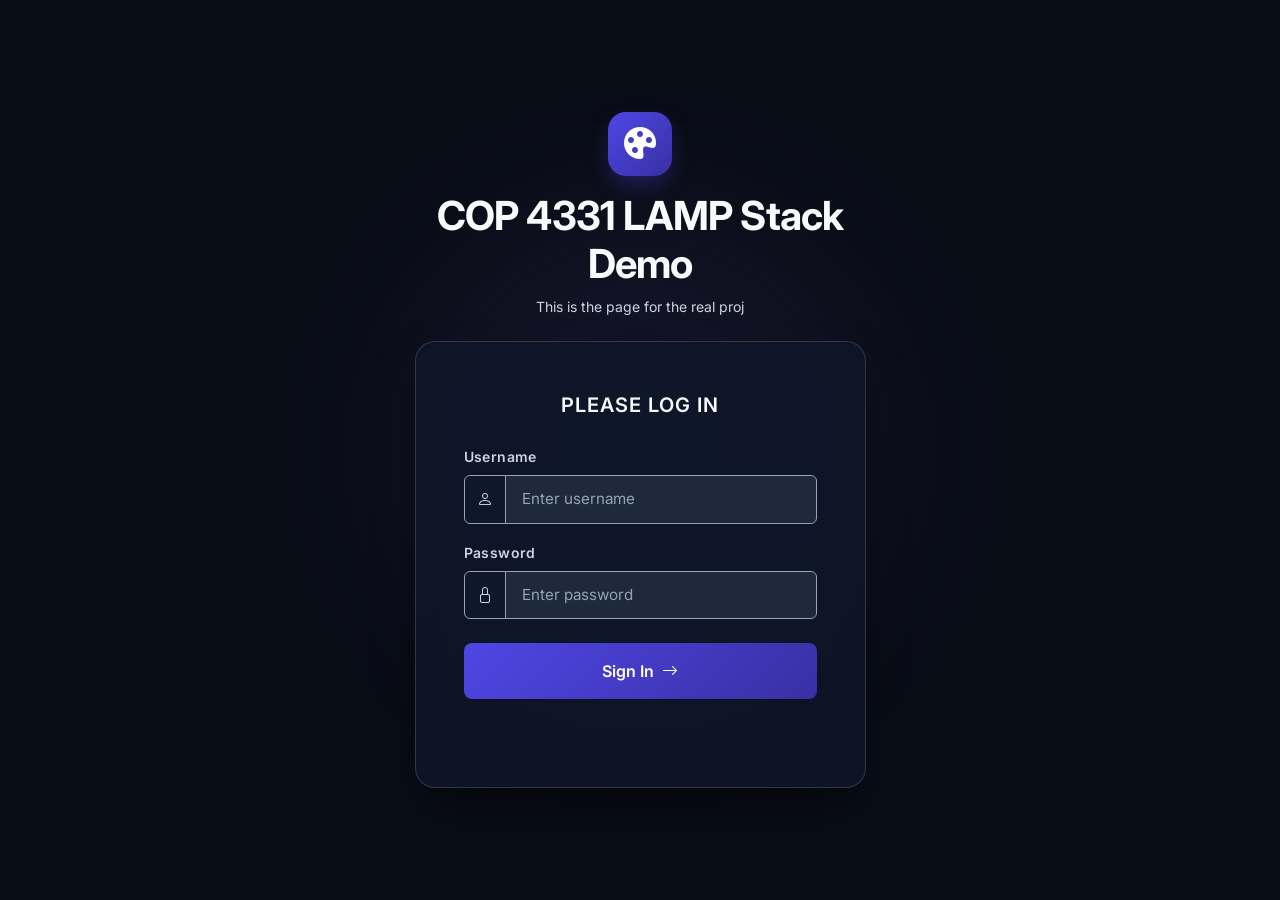
==== index.html @ 30cdb7cc "Initial Files From Colors App" ====
<!DOCTYPE html>
<html lang="en" data-bs-theme="dark">
<head>
    <meta charset="UTF-8">
    <meta name="viewport" content="width=device-width, initial-scale=1.0">
    <title>COP 4331 LAMP Stack Demo</title>
    <!-- Google Fonts -->
    <link rel="preconnect" href="https://fonts.googleapis.com">
    <link rel="preconnect" href="https://fonts.gstatic.com" crossorigin>
    <link href="https://fonts.googleapis.com/css2?family=Inter:wght@300;400;500;600;700&display=swap" rel="stylesheet">
    <!-- Bootstrap 5.3 & Icons -->
    <link href="https://cdn.jsdelivr.net/npm/bootstrap@5.3.3/dist/css/bootstrap.min.css" rel="stylesheet">
    <link href="https://cdn.jsdelivr.net/npm/bootstrap-icons@1.11.3/font/bootstrap-icons.min.css" rel="stylesheet">
    <!-- Favicon -->
    <link rel="icon" type="image/svg+xml" href="images/favicon.svg">
    <link rel="alternate icon" href="favicon.ico">
    <!-- Custom Styles -->
    <link href="css/styles.css" rel="stylesheet">
    <!-- Scripts -->
    <script type="text/javascript" src="js/md5.js"></script>
    <script type="text/javascript" src="js/code.js"></script>
</head>
<body class="d-flex align-items-center justify-content-center min-vh-100 py-5">
    <div class="background-glow"></div>
    <main class="container">
        <div class="row justify-content-center">
            <div class="col-12 col-sm-10 col-md-8 col-lg-5">
                
                <!-- Title Header -->
                <div class="text-center mb-4">
                    <div class="app-icon-wrapper mb-3 mx-auto">
                        <i class="bi bi-palette-fill"></i>
                    </div>
                    <h1 id="title" class="fw-bold tracking-tight">COP 4331 LAMP Stack Demo</h1>
                    <p class="text-secondary-contrast small">This is the page for the real proj</p>
                </div>

                <!-- Login Card -->
                <div id="loginDiv" class="card glass-card shadow-lg border-0 p-4 p-sm-5">
                    <div class="card-body p-0">
                        <span id="inner-title" class="d-block text-center fw-semibold text-uppercase tracking-wider mb-4 fs-5">Please Log In</span>
                        
                        <form id="loginForm" onsubmit="event.preventDefault(); doLogin();" class="needs-validation">
                            <!-- Username Input Group -->
                            <div class="mb-3">
                                <label for="loginName" class="form-label form-label-contrast small">Username</label>
                                <div class="input-group">
                                    <span class="input-group-text"><i class="bi bi-person text-secondary-contrast"></i></span>
                                    <input type="text" id="loginName" class="form-control" placeholder="Enter username" required />
                                </div>
                            </div>
                            
                            <!-- Password Input Group -->
                            <div class="mb-4">
                                <label for="loginPassword" class="form-label form-label-contrast small">Password</label>
                                <div class="input-group">
                                    <span class="input-group-text"><i class="bi bi-lock text-secondary-contrast"></i></span>
                                    <input type="password" id="loginPassword" class="form-control" placeholder="Enter password" required />
                                </div>
                            </div>

                            <!-- Login Button -->
                            <button type="submit" id="loginButton" class="buttons btn btn-primary w-100 py-3 fw-semibold rounded-3 shadow-sm d-flex align-items-center justify-content-center gap-2">
                                <span>Sign In</span>
                                <i class="bi bi-arrow-right"></i>
                            </button>
                        </form>

                        <!-- Feedback Result Message -->
                        <div class="mt-3 text-center">
                            <span id="loginResult" class="small fw-semibold"></span>
                        </div>
                    </div>
                </div>

            </div>
        </div>
    </main>
    <script src="https://cdn.jsdelivr.net/npm/bootstrap@5.3.3/dist/js/bootstrap.bundle.min.js"></script>
</body>
</html>
---- css/styles.css ----
/* ============================================================
   WCAG 2.1 AA / AAA Compliant Modern Theme Styles
   ============================================================ */

:root {
    --app-font: 'Inter', system-ui, -apple-system, sans-serif;
    
    /* WCAG AA/AAA Compliant Palette Tokens */
    --bg-dark: #090d16;
    --bg-card: #0f172a;
    --bg-section: #1e293b;
    --bg-input: #1e293b;

    /* High Contrast Text Tokens */
    --text-primary: #f8fafc;       /* 17.8:1 contrast on card */
    --text-secondary: #cbd5e1;     /* 12.0:1 contrast on card / 9.8:1 on section */
    --text-muted: #94a3b8;         /* 5.7:1 contrast on section */
    
    /* High Contrast Feedback Colors */
    --color-error: #f87171;         /* 6.45:1 contrast on card */
    --color-success: #34d399;       /* 9.29:1 contrast on card */
    --color-info: #38bdf8;          /* 6.83:1 contrast on section */
    
    /* Button Gradients meeting >= 4.5:1 contrast against #ffffff text */
    --primary-gradient: linear-gradient(135deg, #4f46e5 0%, #3730a3 100%);
    --success-gradient: linear-gradient(135deg, #059669 0%, #047857 100%);
}

body {
    font-family: var(--app-font);
    background: var(--bg-dark);
    color: var(--text-primary);
    min-height: 100vh;
    position: relative;
    overflow-x: hidden;
}

/* Background Ambient Glow Effects */
.background-glow {
    position: fixed;
    top: 50%;
    left: 50%;
    transform: translate(-50%, -50%);
    width: 650px;
    height: 650px;
    background: radial-gradient(circle, rgba(99, 102, 241, 0.12) 0%, rgba(168, 85, 247, 0.06) 40%, transparent 70%);
    z-index: -1;
    pointer-events: none;
    filter: blur(50px);
}

/* Typography & Titles */
#title {
    font-family: var(--app-font);
    color: var(--text-primary) !important;
    letter-spacing: -0.02em;
}

.text-secondary-contrast {
    color: var(--text-secondary) !important;
}

.form-label-contrast {
    color: var(--text-secondary) !important;
    font-weight: 600;
    letter-spacing: 0.03em;
}

/* App Icon Badges */
.app-icon-wrapper {
    width: 64px;
    height: 64px;
    border-radius: 18px;
    background: var(--primary-gradient);
    display: flex;
    align-items: center;
    justify-content: center;
    font-size: 2rem;
    color: #ffffff;
    box-shadow: 0 10px 25px -5px rgba(79, 70, 229, 0.4);
}

.app-icon-wrapper-sm {
    width: 42px;
    height: 42px;
    border-radius: 12px;
    background: var(--primary-gradient);
    display: flex;
    align-items: center;
    justify-content: center;
    font-size: 1.25rem;
    color: #ffffff;
    box-shadow: 0 4px 14px rgba(79, 70, 229, 0.3);
}

/* Glassmorphism Cards */
.glass-card {
    background: rgba(15, 23, 42, 0.85) !important;
    backdrop-filter: blur(16px);
    -webkit-backdrop-filter: blur(16px);
    border: 1px solid rgba(255, 255, 255, 0.15) !important;
    border-radius: 1.25rem !important;
    box-shadow: 0 25px 50px -12px rgba(0, 0, 0, 0.6) !important;
}

.section-card {
    background: var(--bg-section) !important;
    border: 1px solid rgba(255, 255, 255, 0.12) !important;
}

/* Form Controls, Inputs & High Contrast Placeholders */
.form-control {
    background-color: var(--bg-input) !important;
    color: var(--text-primary) !important;
    border: 1px solid var(--text-muted) !important;
    font-family: var(--app-font);
    padding: 0.75rem 1rem;
    font-size: 0.95rem;
}

.form-control::placeholder {
    color: var(--text-muted) !important;
    opacity: 1 !important; /* 5.71:1 contrast ratio */
}

.form-control:focus {
    box-shadow: 0 0 0 3px rgba(129, 140, 248, 0.35) !important;
    border-color: #818cf8 !important;
}

.input-group-text {
    background-color: #0f172a !important;
    color: var(--text-secondary) !important;
    border: 1px solid var(--text-muted) !important;
}

/* WCAG Compliant Button Styles */
.btn {
    font-family: var(--app-font);
    transition: all 0.2s ease-in-out;
}

.btn-primary {
    background: var(--primary-gradient) !important;
    color: #ffffff !important; /* 9.9:1 contrast ratio */
    border: none;
    box-shadow: 0 4px 14px rgba(55, 48, 163, 0.4);
}

.btn-primary:hover {
    transform: translateY(-1px);
    box-shadow: 0 6px 20px rgba(55, 48, 163, 0.6);
    background: linear-gradient(135deg, #3730a3 0%, #312e81 100%) !important;
}

.btn-success {
    background: var(--success-gradient) !important;
    color: #ffffff !important; /* 5.48:1 contrast ratio */
    border: none;
    box-shadow: 0 4px 14px rgba(4, 120, 87, 0.4);
}

.btn-success:hover {
    transform: translateY(-1px);
    box-shadow: 0 6px 20px rgba(4, 120, 87, 0.6);
    background: linear-gradient(135deg, #047857 0%, #065f46 100%) !important;
}

.btn-outline-danger {
    color: var(--color-error) !important; /* 5.29:1 contrast ratio */
    border-color: var(--color-error) !important;
    background: transparent;
}

.btn-outline-danger:hover {
    color: #ffffff !important;
    background-color: #b91c1c !important;
    border-color: #b91c1c !important;
}

/* Feedback Message Contrast Overrides */
#inner-title {
    color: var(--text-primary);
    letter-spacing: 0.05em;
}

#loginResult {
    display: inline-block;
    color: var(--color-error) !important; /* 6.45:1 contrast */
}

#colorAddResult {
    display: inline-block;
}

#colorAddResult.text-success, .text-success-wcag {
    color: var(--color-success) !important; /* 9.29:1 contrast */
}

#colorAddResult.text-danger, .text-danger-wcag {
    color: var(--color-error) !important; /* 6.45:1 contrast */
}

#colorSearchResult, .text-info-wcag {
    display: inline-block;
    color: var(--color-info) !important; /* 6.83:1 contrast */
}

#colorList {
    word-break: break-word;
}
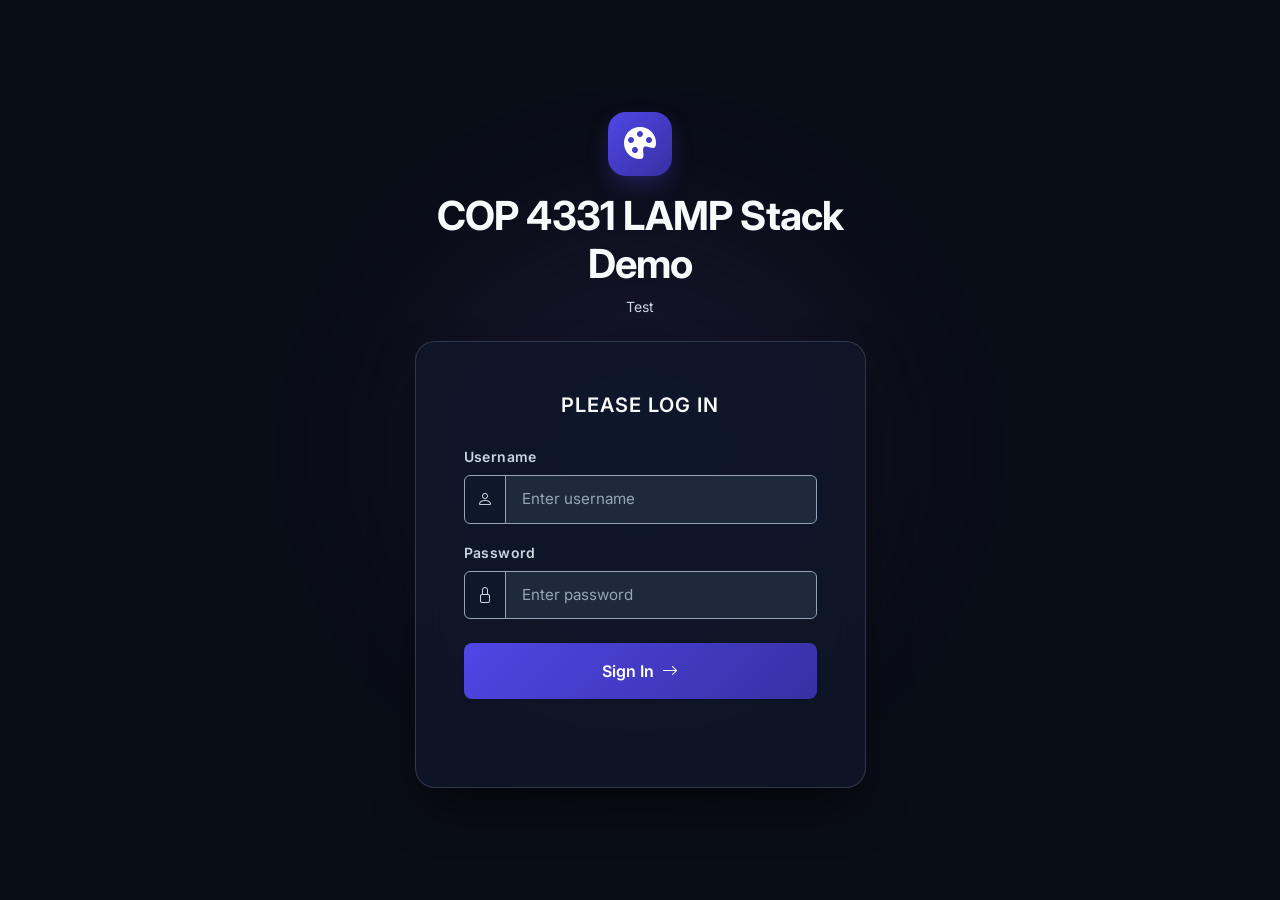
==== commit f5610091: "Test Branch" ====
--- a/index.html
+++ b/index.html
@@ -32,7 +32,7 @@
                         <i class="bi bi-palette-fill"></i>
                     </div>
                     <h1 id="title" class="fw-bold tracking-tight">COP 4331 LAMP Stack Demo</h1>
-                    <p class="text-secondary-contrast small">This is the page for the real proj</p>
+                    <p class="text-secondary-contrast small">Test</p>
                 </div>
 
                 <!-- Login Card -->
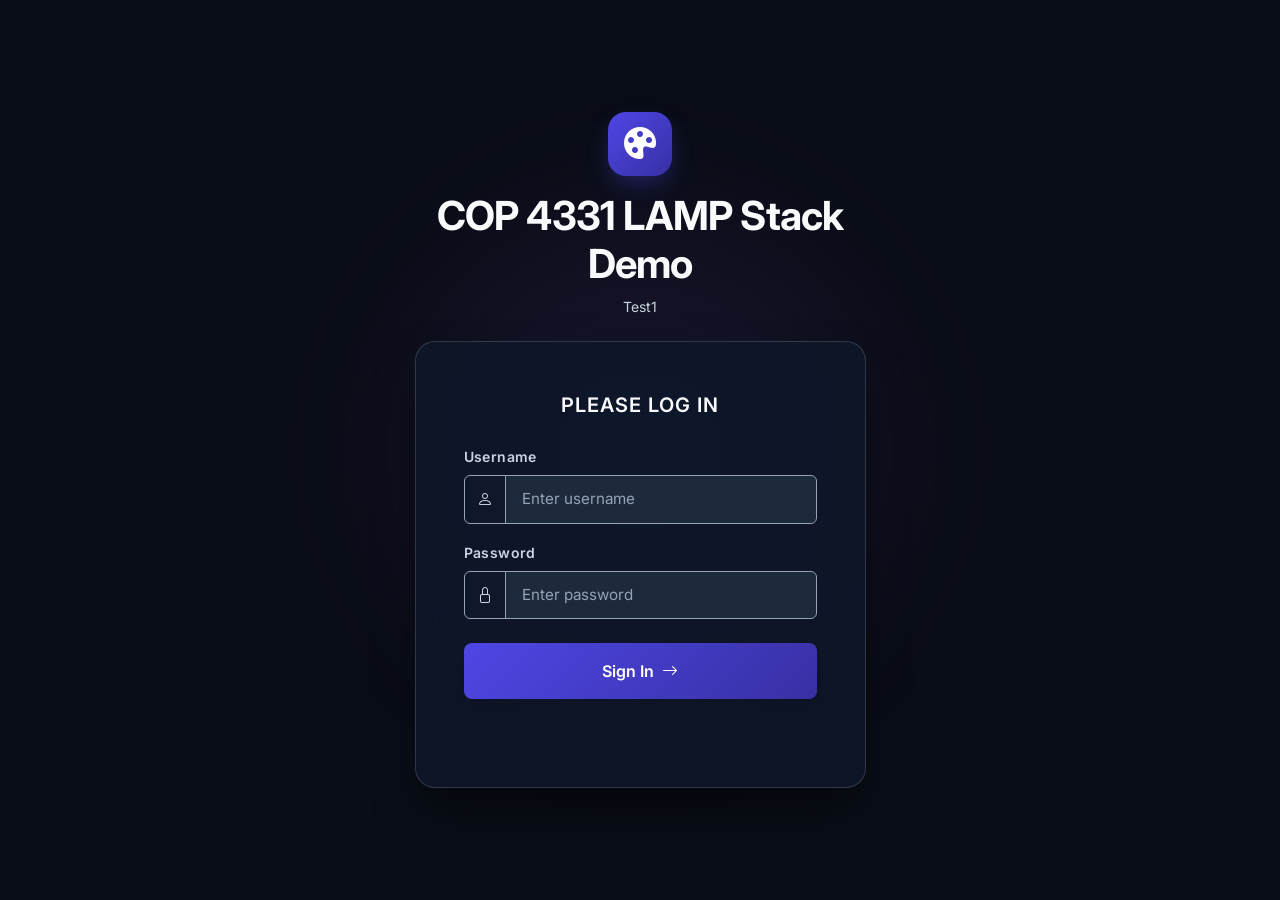
==== commit a2263bb7: "Testing" ====
--- a/index.html
+++ b/index.html
@@ -32,7 +32,7 @@
                         <i class="bi bi-palette-fill"></i>
                     </div>
                     <h1 id="title" class="fw-bold tracking-tight">COP 4331 LAMP Stack Demo</h1>
-                    <p class="text-secondary-contrast small">Test</p>
+                    <p class="text-secondary-contrast small">Test1</p>
                 </div>
 
                 <!-- Login Card -->
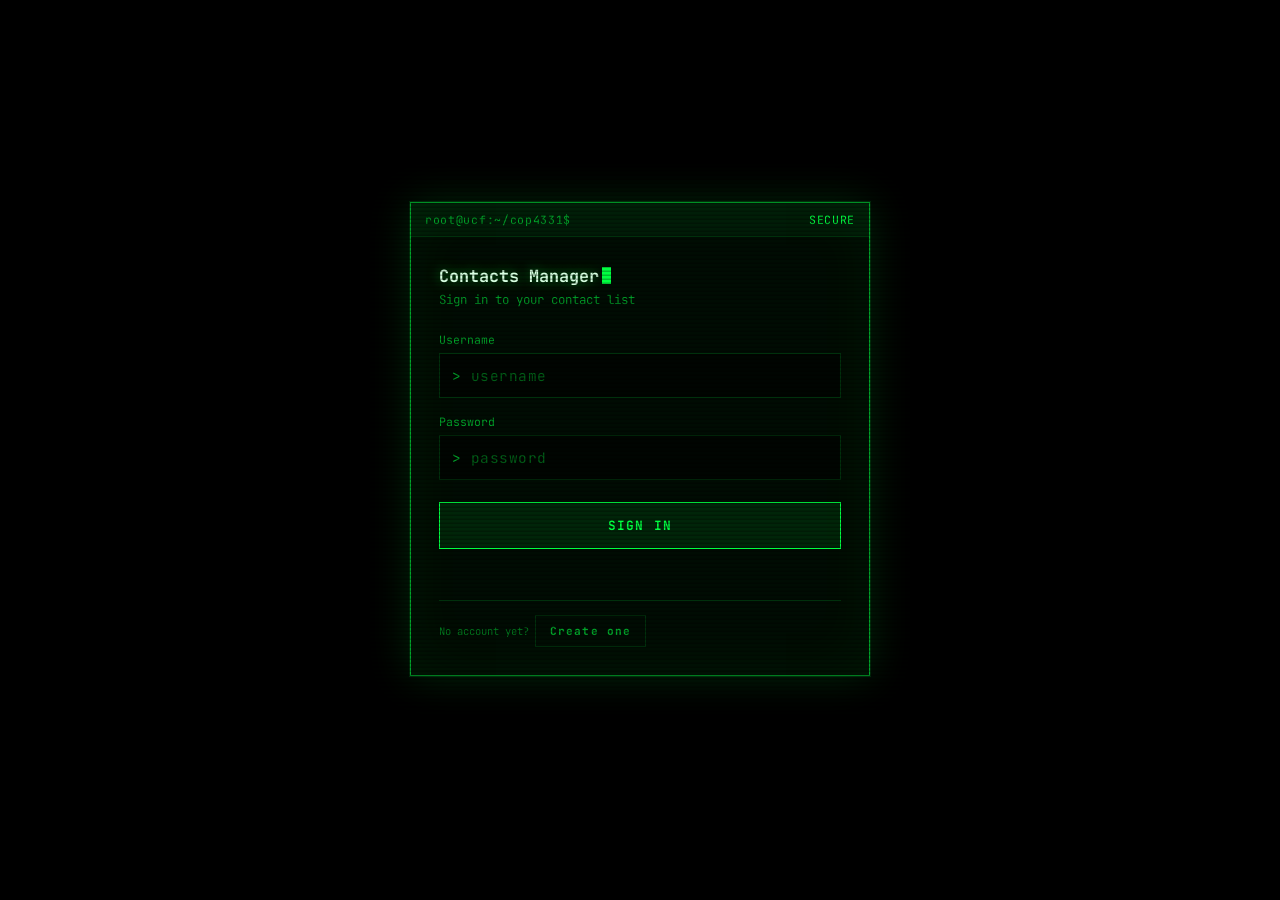
==== commit fe48a452: "Add project 1" ====
--- a/index.html
+++ b/index.html
@@ -1,81 +1,123 @@
 <!DOCTYPE html>
-<html lang="en" data-bs-theme="dark">
+<html lang="en">
 <head>
-    <meta charset="UTF-8">
-    <meta name="viewport" content="width=device-width, initial-scale=1.0">
-    <title>COP 4331 LAMP Stack Demo</title>
-    <!-- Google Fonts -->
-    <link rel="preconnect" href="https://fonts.googleapis.com">
-    <link rel="preconnect" href="https://fonts.gstatic.com" crossorigin>
-    <link href="https://fonts.googleapis.com/css2?family=Inter:wght@300;400;500;600;700&display=swap" rel="stylesheet">
-    <!-- Bootstrap 5.3 & Icons -->
-    <link href="https://cdn.jsdelivr.net/npm/bootstrap@5.3.3/dist/css/bootstrap.min.css" rel="stylesheet">
-    <link href="https://cdn.jsdelivr.net/npm/bootstrap-icons@1.11.3/font/bootstrap-icons.min.css" rel="stylesheet">
-    <!-- Favicon -->
-    <link rel="icon" type="image/svg+xml" href="images/favicon.svg">
-    <link rel="alternate icon" href="favicon.ico">
-    <!-- Custom Styles -->
-    <link href="css/styles.css" rel="stylesheet">
-    <!-- Scripts -->
-    <script type="text/javascript" src="js/md5.js"></script>
-    <script type="text/javascript" src="js/code.js"></script>
+<meta charset="UTF-8">
+<meta name="viewport" content="width=device-width, initial-scale=1.0">
+<title>COP 4331 Contacts Manager</title>
+
+<link rel="preconnect" href="https://fonts.googleapis.com">
+<link rel="preconnect" href="https://fonts.gstatic.com" crossorigin>
+<link href="https://fonts.googleapis.com/css2?family=JetBrains+Mono:wght@300;400;500;700&display=swap" rel="stylesheet">
+
+<link rel="icon" type="image/svg+xml" href="images/favicon.svg">
+<link rel="alternate icon" href="favicon.ico">
+
+<link href="css/styles.css" rel="stylesheet">
+
+<script type="text/javascript" src="js/md5.js"></script>
+<script type="text/javascript" src="js/code.js"></script>
 </head>
-<body class="d-flex align-items-center justify-content-center min-vh-100 py-5">
-    <div class="background-glow"></div>
-    <main class="container">
-        <div class="row justify-content-center">
-            <div class="col-12 col-sm-10 col-md-8 col-lg-5">
-                
-                <!-- Title Header -->
-                <div class="text-center mb-4">
-                    <div class="app-icon-wrapper mb-3 mx-auto">
-                        <i class="bi bi-palette-fill"></i>
-                    </div>
-                    <h1 id="title" class="fw-bold tracking-tight">COP 4331 LAMP Stack Demo</h1>
-                    <p class="text-secondary-contrast small">Test1</p>
-                </div>
 
-                <!-- Login Card -->
-                <div id="loginDiv" class="card glass-card shadow-lg border-0 p-4 p-sm-5">
-                    <div class="card-body p-0">
-                        <span id="inner-title" class="d-block text-center fw-semibold text-uppercase tracking-wider mb-4 fs-5">Please Log In</span>
-                        
-                        <form id="loginForm" onsubmit="event.preventDefault(); doLogin();" class="needs-validation">
-                            <!-- Username Input Group -->
-                            <div class="mb-3">
-                                <label for="loginName" class="form-label form-label-contrast small">Username</label>
-                                <div class="input-group">
-                                    <span class="input-group-text"><i class="bi bi-person text-secondary-contrast"></i></span>
-                                    <input type="text" id="loginName" class="form-control" placeholder="Enter username" required />
-                                </div>
-                            </div>
-                            
-                            <!-- Password Input Group -->
-                            <div class="mb-4">
-                                <label for="loginPassword" class="form-label form-label-contrast small">Password</label>
-                                <div class="input-group">
-                                    <span class="input-group-text"><i class="bi bi-lock text-secondary-contrast"></i></span>
-                                    <input type="password" id="loginPassword" class="form-control" placeholder="Enter password" required />
-                                </div>
-                            </div>
+<body class="center">
 
-                            <!-- Login Button -->
-                            <button type="submit" id="loginButton" class="buttons btn btn-primary w-100 py-3 fw-semibold rounded-3 shadow-sm d-flex align-items-center justify-content-center gap-2">
-                                <span>Sign In</span>
-                                <i class="bi bi-arrow-right"></i>
-                            </button>
-                        </form>
+<canvas id="rain" aria-hidden="true"></canvas>
 
-                        <!-- Feedback Result Message -->
-                        <div class="mt-3 text-center">
-                            <span id="loginResult" class="small fw-semibold"></span>
-                        </div>
-                    </div>
-                </div>
+<main class="narrow">
 
+  <!-- ========== LOGIN ========== -->
+  <div class="terminal" id="loginDiv">
+    <div class="titlebar">
+      <span>root@ucf:~/cop4331$</span>
+      <span class="status">SECURE</span>
+    </div>
+
+    <div class="pad">
+      <h1 id="title">Contacts Manager<span class="caret"></span></h1>
+      <p class="subtitle" id="inner-title">Sign in to your contact list</p>
+
+      <form id="loginForm" onsubmit="event.preventDefault(); doLogin();">
+        <label for="loginName">Username</label>
+        <div class="field">
+          <span class="prompt">&gt;</span>
+          <input type="text" id="loginName" placeholder="username"
+                 autocomplete="username" autocapitalize="off" spellcheck="false" required>
+        </div>
+
+        <label for="loginPassword">Password</label>
+        <div class="field">
+          <span class="prompt">&gt;</span>
+          <input type="password" id="loginPassword" placeholder="password"
+                 autocomplete="current-password" required>
+        </div>
+
+        <button type="submit" id="loginButton" class="block">SIGN IN</button>
+      </form>
+
+      <span id="loginResult" class="result"></span>
+
+      <p class="footnote">
+        No account yet?
+        <button type="button" class="ghost" onclick="showPanel('register');">Create one</button>
+      </p>
+    </div>
+  </div>
+
+  <!-- ========== REGISTER ========== -->
+  <div class="terminal" id="registerDiv" style="display:none;">
+    <div class="titlebar">
+      <span>root@ucf:~/cop4331$ useradd</span>
+      <span class="status">NEW</span>
+    </div>
+
+    <div class="pad">
+      <h1>Create an account<span class="caret"></span></h1>
+      <p class="subtitle">Your contacts are private to your login</p>
+
+      <form id="registerForm" onsubmit="event.preventDefault(); doRegister();">
+        <div class="grid2">
+          <div>
+            <label for="regFirstName">First name</label>
+            <div class="field">
+              <span class="prompt">&gt;</span>
+              <input type="text" id="regFirstName" placeholder="first name">
             </div>
+          </div>
+          <div>
+            <label for="regLastName">Last name</label>
+            <div class="field">
+              <span class="prompt">&gt;</span>
+              <input type="text" id="regLastName" placeholder="last name">
+            </div>
+          </div>
         </div>
-    </main>
-    <script src="https://cdn.jsdelivr.net/npm/bootstrap@5.3.3/dist/js/bootstrap.bundle.min.js"></script>
+
+        <label for="regUsername">Username</label>
+        <div class="field">
+          <span class="prompt">&gt;</span>
+          <input type="text" id="regUsername" placeholder="pick a username"
+                 autocapitalize="off" spellcheck="false" required>
+        </div>
+
+        <label for="regPassword">Password</label>
+        <div class="field">
+          <span class="prompt">&gt;</span>
+          <input type="password" id="regPassword" placeholder="pick a password"
+                 autocomplete="new-password" required>
+        </div>
+
+        <button type="submit" id="registerButton" class="block">CREATE ACCOUNT</button>
+      </form>
+
+      <span id="registerResult" class="result"></span>
+
+      <p class="footnote">
+        Already registered?
+        <button type="button" class="ghost" onclick="showPanel('login');">Sign in</button>
+      </p>
+    </div>
+  </div>
+
+</main>
+
 </body>
 </html>
